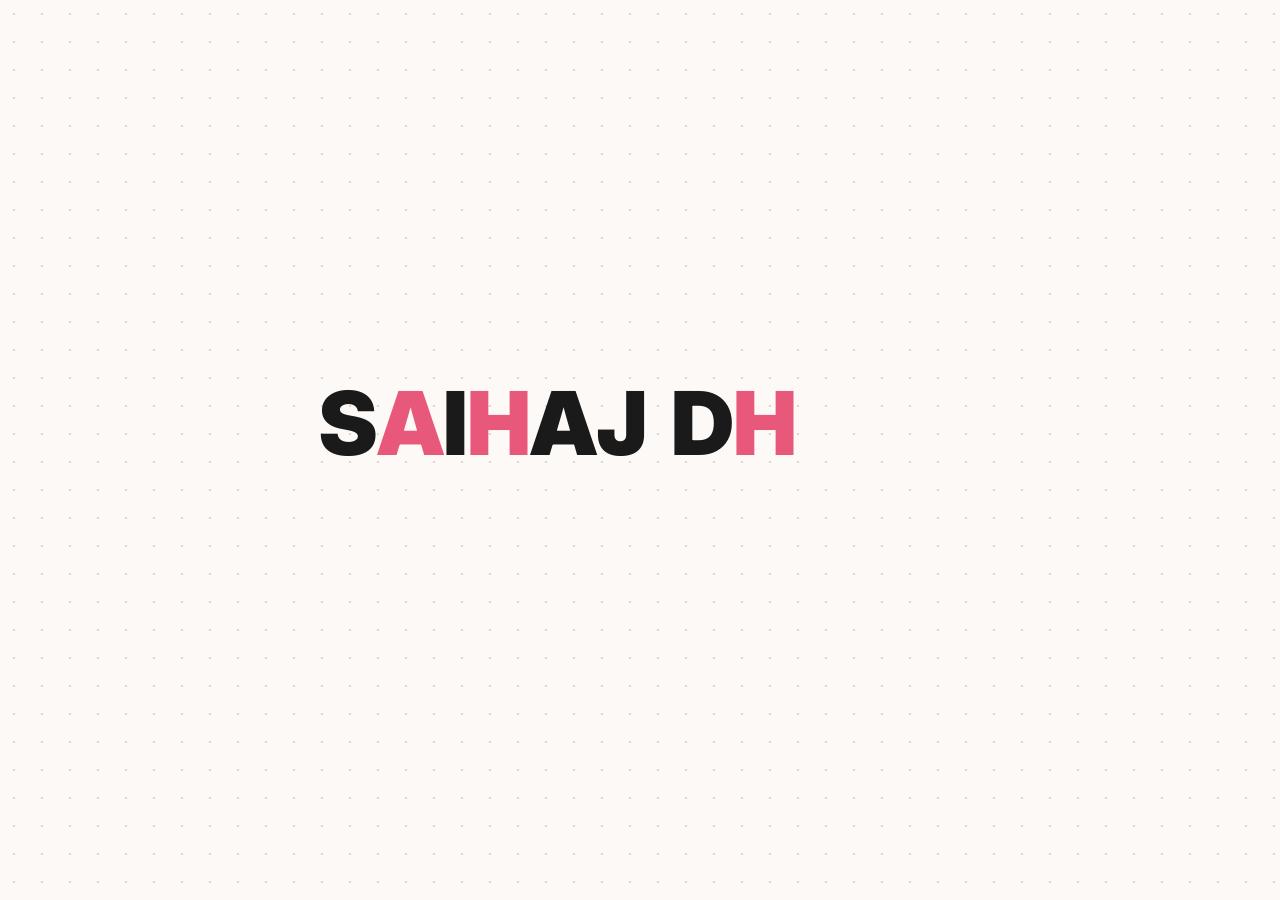
==== index.html @ b90e631b "Add spacing between UI/UX and laptop sticker" ====
<!DOCTYPE html>
<html lang="en">

<head>
  <meta charset="UTF-8">
  <meta name="viewport" content="width=device-width,initial-scale=1">
  <link
    href="https://fonts.googleapis.com/css2?family=Inter+Tight:ital,wght@0,400;0,500;0,600;0,700;0,800;0,900;1,400&family=Inter:wght@300;400;500;700;900&family=Caveat:wght@400;700&display=swap"
    rel="stylesheet">
  <title>Saihaj Dheer â€” UI/UX Designer</title>

  <link rel="stylesheet" href="style.css">
</head>

<body>

  <!-- SPLASH -->
  <div id="splash">
    <div class="name-row">
      <span class="letter" data-i="0">S</span><span class="letter pk" data-i="1">A</span>
      <span class="letter" data-i="2">I</span><span class="letter pk" data-i="3">H</span>
      <span class="letter" data-i="4">A</span><span class="letter" data-i="5">J</span>
      <span class="sp-gap"></span>
      <span class="letter" data-i="6">D</span><span class="letter pk" data-i="7">H</span>
      <span class="letter" data-i="8">E</span><span class="letter" data-i="9">E</span>
      <span class="letter pk" data-i="10">R</span>
    </div>
    <svg id="usvg" width="560" height="22" viewBox="0 0 560 22">
      <path id="upath" d="M20 14 Q280 4 540 14" stroke="#e8587a" stroke-width="3.5" stroke-linecap="round"
        fill="none" />
    </svg>
    <p class="splash-sub" id="splashSub">ui/ux designer &nbsp;Â·&nbsp; crafting purposeful experiences</p>
  </div>

  <div id="main">

    <nav>
      <!-- Logo â†’ scroll to top -->
      <a class="logo-wrap" href="#home" style="text-decoration:none; color:inherit;">
        <img src="assets/Saihaj%20logo.png" alt="Saihaj Dheer">
        <span class="logo-name">Saihaj Dheer</span></a>
      <ul class="navlinks">
        <!-- Home â†’ scroll to top -->
        <li><a href="#home">Home</a></li>
        <!-- Projects â†’ scroll to projects section -->
        <li><a href="#projects">Projects</a></li>
        <!-- Resume â†’ opens PDF download -->
        <li><a id="resumeNavLink" onclick="openResume()" style="cursor: pointer;">Resume</a></li>
        <!-- About â†’ scroll to about section -->
        <li><a href="#about">About</a></li>
      </ul>
      <!-- Say hello popup -->
      <div class="hello-wrap" style="position: relative;">
        <button class="navbtn" id="helloBtn" onclick="toggleHelloPopup(event)">Say hello</button>
        <div class="hello-popup" id="helloPopup">
          <div class="hp-email">saihajdheer@gmail.com</div>
          <div class="hp-actions">
            <button class="hp-action" id="hpCopyBtn" onclick="copyHelloEmail()">Copy</button>
            <a href="https://mail.google.com/mail/?view=cm&fs=1&to=saihajdheer@gmail.com" target="_blank" class="hp-action hp-primary">Open in email</a>
          </div>
        </div>
      </div>
    </nav>

    <!-- HERO â€” id="home" so nav scrolls here -->
    <div id="home">
      <div class="hero-title">
        <span class="sub">hello world, i'm saihaj dheer</span>
        <h1>A little <span class="pk">playful</span>. A lot <span class="pk">intentional</span>.</h1>
        <p style="font-size: 16px; color: #555; margin-top: 12px; font-weight: 500;">Designing human-first &amp; delightful digital experiences</p>
      </div>
      <div class="scene" id="scene">
        <div class="center-photo" id="centerCard">
          <img src="assets/image 47.png" alt="Saihaj Dheer" style="width:100%;height:auto;display:block;" />
          <div class="photo-hint">tap to know me âœ¦</div>
        </div>
        <div class="pol sa" id="p1" style="top:20px;left:200px;--r:6deg;transform:rotate(6deg)" data-b="6">
          <div class="pol-img bg-uxd"><img src="assets/ui%20ux%20design.jpg" alt="UI/UX Design" style="width:100%;height:100%;object-fit:cover;display:block;"></div><span class="pol-lbl">design in progress</span>
        </div>
        <div class="pol sb" id="p8" style="top:190px;left:160px;--r:4deg;transform:rotate(4deg)" data-b="4">
          <div class="pol-img bg-food"><img src="assets/bake.jpg" alt="Baking"></div><span class="pol-lbl">sugar therapy</span>
        </div>
        <div class="pol sc" id="p2" style="bottom:80px;left:20px;--r:-5deg;transform:rotate(-5deg)" data-b="-5">
          <div class="pol-img bg-coffee"><img src="assets/ICE%20CREAM%20LOVER.jpeg" alt="Ice Cream" style="width:100%;height:100%;object-fit:cover;display:block;"></div><span class="pol-lbl">certified ice cream lover</span>
        </div>
        <div class="pol sa" id="p6" style="bottom:0px;left:170px;--r:4deg;transform:rotate(4deg)" data-b="4">
          <div class="pol-img bg-sky"><img src="assets/sky%20lover.jpeg" alt="Sky Lover"></div><span class="pol-lbl">chasing skies</span>
        </div>
        <div class="pol sb" id="p5" style="top:30px;right:190px;--r:7deg;transform:rotate(7deg)" data-b="7">
          <div class="pol-img bg-doodle"><img src="assets/Doodle.jpeg" alt="Doodling"></div><span class="pol-lbl">i doodle sometimes</span>
        </div>
        <div class="pol sc" id="p7" style="top:200px;right:50px;--r:-5deg;transform:rotate(-5deg)" data-b="-5">
          <div class="pol-img bg-uxd"><video src="assets/study%20table.mp4" autoplay loop muted playsinline style="width:100%;height:100%;object-fit:cover;display:block;"></video></div><span class="pol-lbl">where i cook design</span>
        </div>
        <div class="pol sa" id="p4" style="bottom:150px;right:230px;--r:-6deg;transform:rotate(-6deg)" data-b="-6">
          <div class="pol-img bg-food"><img src="assets/FOODIE.jpeg" alt="Foodie"></div><span class="pol-lbl">plates over deadlines</span>
        </div>
        <div class="pol sb" id="p3" style="bottom:30px;right:60px;--r:-4deg;transform:rotate(-4deg)" data-b="-4">
          <div class="pol-img bg-travel"><video src="assets/NATURE.mp4" autoplay loop muted playsinline style="width:100%;height:100%;object-fit:cover;display:block;"></video></div><span class="pol-lbl">nature lover</span>
        </div>
      </div>

      <!-- SKILLS MARQUEE -->

      <div class="skills-marquee-wrap">
        <div class="skills-marquee">
          <div class="skills-marquee-content">
            <span>Figma</span><span class="star">✦</span>
            <span>Adobe Photoshop</span><span class="star">✦</span>
            <span>Adobe Illustrator</span><span class="star">✦</span>
            <span>Wireframing</span><span class="star">✦</span>
            <span>User Research</span><span class="star">✦</span>
            <span>Prototyping</span><span class="star">✦</span>
            <span>UI/UX Design</span><span class="star">✦</span>
            <span>Figma</span><span class="star">✦</span>
            <span>Adobe Photoshop</span><span class="star">✦</span>
            <span>Adobe Illustrator</span><span class="star">✦</span>
            <span>Wireframing</span><span class="star">✦</span>
            <span>User Research</span><span class="star">✦</span>
            <span>Prototyping</span><span class="star">✦</span>
            <span>UI/UX Design</span><span class="star">✦</span>
          </div>
          <div class="skills-marquee-content" aria-hidden="true">
            <span>Figma</span><span class="star">✦</span>
            <span>Adobe Photoshop</span><span class="star">✦</span>
            <span>Adobe Illustrator</span><span class="star">✦</span>
            <span>Wireframing</span><span class="star">✦</span>
            <span>User Research</span><span class="star">✦</span>
            <span>Prototyping</span><span class="star">✦</span>
            <span>UI/UX Design</span><span class="star">✦</span>
            <span>Figma</span><span class="star">✦</span>
            <span>Adobe Photoshop</span><span class="star">✦</span>
            <span>Adobe Illustrator</span><span class="star">✦</span>
            <span>Wireframing</span><span class="star">✦</span>
            <span>User Research</span><span class="star">✦</span>
            <span>Prototyping</span><span class="star">✦</span>
            <span>UI/UX Design</span><span class="star">✦</span>
          </div>
        </div>
      </div>
    </div>

    <!-- PROJECTS â€” id="projects" -->
    <div id="projects">
      <div class="projects-header">
        <div class="pb-title" style="margin-bottom: 0;">
          <h2>Selected Work</h2>
          <p>late nights, good outcomes</p>
        </div>
      </div>
            <div class="projects-grid">

        <!-- DyslexAI Project Banner -->
        <a href="https://www.behance.net/gallery/227347757/Homework-helping-app-for-Kids" target="_blank" rel="noopener noreferrer" class="project-banner">
          <div class="pb-cover-wrap">
            <img src="assets/helpsters hover.png" class="pb-hover" alt="DyslexAI Hover Elements">
            <img src="assets/helpsters cover.png" class="pb-base" alt="DyslexAI App">
          </div>
        </a>

        <!-- Eventastic Project Banner -->
        <a href="#" class="project-banner">
          <div class="pb-cover-wrap">
            <img src="assets/evenattsic hover.png" class="pb-hover" alt="Eventastic Hover">
            <img src="assets/evenatstic cover.png" class="pb-base" alt="Eventastic Cover">
          </div>
        </a>

        <!-- ASMUN Project Banner -->
        <a href="https://www.behance.net/gallery/239169601/ASMUN-Visual-Identity-Social-Media-Creatives" target="_blank" rel="noopener noreferrer" class="project-banner">
          <div class="pb-cover-wrap">
            <img src="assets/asmun hover.png" class="pb-hover" alt="ASMUN Hover Elements">
            <img src="assets/asmun cover.png" class="pb-base" alt="ASMUN Branding">
          </div>
        </a>

      </div>
    </div>
<!-- ABOUT â€” id="about" -->

<div id="about">
  <div class="about-inner">
    <div class="photo-card">
      <img class="pc-img" src="assets/saihaj about me image.jpeg" alt="Saihaj Dheer">
      <div class="photo-card-text" style="display:none;"></div>
      <div class="photo-card-footer">
        <div class="pc-handle">
          <img class="pc-avatar" src="assets/saihaj about me image.jpeg" alt="Avatar">
          <div class="pc-handle-txt">
            <h4>@saihaj-dheer</h4>
            <p>Linkedin</p>
          </div>
        </div>
        <a href="https://www.linkedin.com/in/saihaj-dheer-192338297/" target="_blank" class="pc-connect">+ Connect</a>
      </div>
    </div>

    <div class="about-text">
      <p class="about-me-headline">
        I am Saihaj, a <span style="white-space: nowrap;">UI/U<span style="position: relative; z-index: 2;">X</span><img src="assets/laptop sticker 1.png" class="animated-sticker sticker-1" style="height: 90px; padding: 0; background: transparent; border: none; box-shadow: none; margin: -30px -10px -30px -20px; position: relative; z-index: 1; vertical-align: middle;"> Design</span> student passionate about creating visual identities <span class="animated-sticker sticker-2">&#x1F3A8;</span> and digital experiences <span class="animated-sticker sticker-3">&#x2728;</span>
      </p>

      <div style="margin-top: 30px; display: flex; gap: 15px; flex-wrap: wrap;">
        <a href="assets/CV_202604040911586316_12301117.pdf" target="_blank" class="resume-btn" style="text-decoration:none;">Resume</a>
        <a href="#projects" class="about-btn" style="text-decoration:none;">About Me</a>
      </div>
    </div>
  </div>
</div>
<!-- PHOTO BOOTH -->

<div id="photobooth">
  <div class="pb-title">
    <h2>Take a Memory ✦</h2>
    <p>tap the lens · shoot · drag stickers on your photo · save!</p>
  </div>

  <div class="pb-main-row">

    <!-- LEFT sticker strip -->
    <div class="pb-strip left" id="pbStripLeft">
      <div class="pb-strip-label">drag onto<br>your photo!</div>
      <div class="pb-sticker-chip" draggable="true" data-src="assets/doodle heart.png"><img src="assets/doodle heart.png" alt="heart" draggable="false"></div>
      <div class="pb-sticker-chip" draggable="true" data-src="assets/doodle star.png"><img src="assets/doodle star.png" alt="star" draggable="false"></div>
      <div class="pb-sticker-chip" draggable="true" data-src="assets/doodle flower.png"><img src="assets/doodle flower.png" alt="flower" draggable="false"></div>
      <div class="pb-sticker-chip" draggable="true" data-src="assets/doodle crown 1.png"><img src="assets/doodle crown 1.png" alt="crown" draggable="false"></div>
      <div class="pb-sticker-chip" draggable="true" data-src="assets/doodle butterfly.png"><img src="assets/doodle butterfly.png" alt="butterfly" draggable="false"></div>
      <div class="pb-sticker-chip" draggable="true" data-src="assets/doodle xoxo.png"><img src="assets/doodle xoxo.png" alt="xoxo" draggable="false"></div>
    </div>

    <!-- CENTER: camera + ejecting polaroid -->
    <div class="pb-cam-wrap" id="pbCamWrap">

      <!-- Polaroid (starts above, slides down to cover camera) -->
      <div class="pb-polaroid" id="pbPolaroid">
        <div class="pb-pol-img-wrap" id="pbPolImgWrap">
          <img class="pb-pol-photo" id="pbPolPhoto" src="" alt="Your photo">
        </div>
        <span class="pb-pol-label">✦ memory</span>
        <span class="pb-pol-date" id="pbPolDate"></span>
      </div>

      <!-- Camera body -->
      <div class="pb-cam-body"></div>
      <div class="pb-slot"></div>
      <div class="pb-flash-part"></div>
      <div class="pb-viewfinder"><div class="pb-vf-dot"></div></div>
      <div class="pb-sensor-1"></div>
      <div class="pb-sensor-2"></div>
      <div class="pb-brand"><span>instax</span>12</div>
      <div class="pb-shutter" onclick="pbTakePhoto()" title="Shutter"></div>
      <!-- Doodle shoot hint: points to shutter when camera is live -->
      <div class="pb-shoot-hint" id="pbShootHint">
        <svg class="pb-hint-arrow-svg" viewBox="0 0 52 36" fill="none" xmlns="http://www.w3.org/2000/svg">
          <path d="M50 18 C38 3, 18 5, 7 18" stroke="#e8587a" stroke-width="2.8" stroke-linecap="round"/>
          <path d="M7 18 L16 10" stroke="#e8587a" stroke-width="2.8" stroke-linecap="round"/>
          <path d="M7 18 L16 26" stroke="#e8587a" stroke-width="2.8" stroke-linecap="round"/>
        </svg>
        <span class="pb-hint-txt">tap to shoot!</span>
      </div>
      <div class="pb-lens-outer" onclick="pbStartCamera()">
        <div class="pb-lens-mid">
          <div class="pb-selfie"></div>
          <div class="pb-lens-inner" id="pbLensInner">
            <div class="pb-lens-txt">
              <svg viewBox="0 0 24 24"><path d="M23 19a2 2 0 0 1-2 2H3a2 2 0 0 1-2-2V8a2 2 0 0 1 2-2h4l2-3h6l2 3h4a2 2 0 0 1 2 2z"/><circle cx="12" cy="13" r="4"/></svg>
              <span>TAP LENS</span>
            </div>
            <video id="pbVideo" autoplay playsinline></video>
          </div>
        </div>
      </div>
    </div>

    <!-- RIGHT sticker strip -->
    <div class="pb-strip right" id="pbStripRight">
      <div class="pb-strip-label">drag onto<br>your photo!</div>
      <div class="pb-sticker-chip" draggable="true" data-src="assets/doodle bow.png"><img src="assets/doodle bow.png" alt="bow" draggable="false"></div>
      <div class="pb-sticker-chip" draggable="true" data-src="assets/doodle red flower.png"><img src="assets/doodle red flower.png" alt="red flower" draggable="false"></div>
      <div class="pb-sticker-chip" draggable="true" data-src="assets/hearts doodle 1.png"><img src="assets/hearts doodle 1.png" alt="hearts" draggable="false"></div>
      <div class="pb-sticker-chip" draggable="true" data-src="assets/have a nice day doodle 1.png"><img src="assets/have a nice day doodle 1.png" alt="nice day" draggable="false"></div>
      <div class="pb-sticker-chip" draggable="true" data-src="assets/doodle heart.png"><img src="assets/doodle heart.png" alt="heart 2" draggable="false"></div>
      <div class="pb-sticker-chip" draggable="true" data-src="assets/doodle star.png"><img src="assets/doodle star.png" alt="star 2" draggable="false"></div>
    </div>

  </div><!-- /pb-main-row -->

  <p class="pb-drag-tip" id="pbDragTip">← drag any sticker from the sides onto your photo! →</p>

  <!-- Save / Retake (hidden until photo lands) -->
  <div class="pb-actions" id="pbActions">
    <button class="pb-btn-save" onclick="pbSavePhoto()">⬇ Save Photo</button>
    <button class="pb-btn-retake" onclick="pbRetake()">↺ Retake</button>
  </div>
</div>

<canvas id="pbCanvas" width="600" height="600" style="display:none"></canvas>
<div class="pb-flash" id="pbFlash"></div>

<!-- PHOTO BOOTH END -->

<footer class="site-footer">
  <div class="footer-quirk">Still here? Let's connect and work together</div>
  <div class="social-links">
    <a href="https://www.instagram.com/saihajdesigns/?hl=en" target="_blank" class="social-link ig" title="Instagram">
      <svg viewBox="0 0 24 24" fill="currentColor"><path d="M12 2.163c3.204 0 3.584.012 4.85.07 3.252.148 4.771 1.691 4.919 4.919.058 1.265.069 1.645.069 4.849 0 3.205-.012 3.584-.069 4.849-.149 3.225-1.664 4.771-4.919 4.919-1.266.058-1.644.07-4.85.07-3.204 0-3.584-.012-4.849-.07-3.26-.149-4.771-1.699-4.919-4.92-.058-1.265-.07-1.644-.07-4.849 0-3.204.013-3.583.07-4.849.149-3.227 1.664-4.771 4.919-4.919 1.266-.057 1.645-.069 4.849-.069zM12 0C8.741 0 8.333.014 7.053.072 2.695.272.273 2.69.073 7.052.014 8.333 0 8.741 0 12c0 3.259.014 3.668.072 4.948.2 4.358 2.618 6.78 6.98 6.98C8.333 23.986 8.741 24 12 24c3.259 0 3.668-.014 4.948-.072 4.354-.2 6.782-2.618 6.979-6.98.059-1.28.073-1.689.073-4.948 0-3.259-.014-3.667-.072-4.947-.196-4.354-2.617-6.78-6.979-6.98C15.668.014 15.259 0 12 0zm0 5.838a6.162 6.162 0 100 12.324 6.162 6.162 0 000-12.324zM12 16a4 4 0 110-8 4 4 0 010 8zm3.98-10.181a1.44 1.44 0 11-2.88 0 1.44 1.44 0 012.88 0z"/></svg>
    </a>
    <a href="https://www.linkedin.com/in/saihaj-dheer-192338297/" target="_blank" class="social-link li" title="LinkedIn">
      <svg viewBox="0 0 24 24" fill="currentColor"><path d="M20.447 20.452h-3.554v-5.569c0-1.328-.027-3.037-1.852-3.037-1.853 0-2.136 1.445-2.136 2.939v5.667H9.351V9h3.414v1.561h.046c.477-.9 1.637-1.85 3.37-1.85 3.601 0 4.267 2.37 4.267 5.455v6.286zM5.337 7.433c-1.144 0-2.063-.926-2.063-2.065 0-1.138.92-2.063 2.063-2.063 1.14 0 2.064.925 2.064 2.063 0 1.139-.925 2.065-2.064 2.065zm1.782 13.019H3.555V9h3.564v11.452zM22.225 0H1.771C.792 0 0 .774 0 1.729v20.542C0 23.227.792 24 1.771 24h20.451C23.2 24 24 23.227 24 22.271V1.729C24 .774 23.2 0 22.222 0h.003z"/></svg>
    </a>
    <a href="https://x.com/saihajdheer" target="_blank" class="social-link tw" title="Twitter / X">
      <svg viewBox="0 0 24 24" fill="currentColor"><path d="M18.244 2.25h3.308l-7.227 8.26 8.502 11.24H16.17l-5.214-6.817L4.99 21.75H1.68l7.73-8.835L1.254 2.25H8.08l4.713 6.231zm-1.161 17.52h1.833L7.084 4.126H5.117z"/></svg>
    </a>
    <a href="https://www.behance.net/saihajdheer" target="_blank" class="social-link be" title="Behance">
      <svg viewBox="0 0 24 24" fill="currentColor"><path d="M22 7h-7v-2h7v2zm1.726 10c-.442 1.297-2.029 3-5.101 3-3.074 0-5.564-1.729-5.564-5.675 0-3.918 2.338-5.697 5.32-5.697 3.157 0 5.393 2.01 5.393 5.361 0 .913-.112 1.55-.268 2.011h-7.133c.187 1.468 1.181 2.226 2.654 2.226 1.473 0 2.259-.728 2.608-1.344h2.091zm-7.242-2.923h4.946c-.141-1.313-1.096-2.144-2.583-2.144-1.47 0-2.229.831-2.363 2.144zm-10.466 5.923h-6.018v-15.022h5.32c2.058 0 4.197.931 4.197 3.714 0 1.942-1.127 3.149-2.731 3.518 1.905.342 3.179 1.625 3.179 3.826 0 3.018-2.219 3.964-3.947 3.964zm-3.69-2.332h2.366c1.144 0 2.046-.516 2.046-1.892 0-1.464-1.05-1.921-2.029-1.921h-2.383v3.813zm0-5.912h2.155c1.071 0 1.838-.497 1.838-1.677 0-1.171-.747-1.611-1.782-1.611h-2.211v3.288z"/></svg>
    </a>
    <a href="https://mail.google.com/mail/?view=cm&fs=1&to=saihajdheer@gmail.com" target="_blank" class="social-link em" title="Email">
      <svg viewBox="0 0 24 24" fill="currentColor"><path d="M20 4H4c-1.1 0-1.99.9-1.99 2L2 18c0 1.1.9 2 2 2h16c1.1 0 2-.9 2-2V6c0-1.1-.9-2-2-2zm0 4l-8 5-8-5V6l8 5 8-5v2z"/></svg>
    </a>
  </div>
  <div class="footer-copy">© 2026 Saihaj Dheer. All rights reserved.</div>
</footer>

      <!-- MODAL -->
      <div class="mbg" id="modal">
        <div class="mcard">
          <button class="mclose" onclick="document.getElementById('modal').classList.remove('open')">âœ•</button>
          <p class="mname">Saihaj Dheer</p>
          <p class="mrole">UI/UX Designer &nbsp;âœ¦&nbsp; B.Design @ LPU</p>
          <div>
            <a class="mlink" href="https://www.linkedin.com/in/saihaj-dheer-192338297/" target="_blank">ðŸ”—
              LinkedIn</a>
            <a class="mlink" href="https://mail.google.com/mail/?view=cm&fs=1&to=saihajdheer@gmail.com" target="_blank">âœ‰ Email</a>
            <a class="mlink" id="modalResumeBtn" onclick="openResume()" href="#">ðŸ“„ Resume</a>

            <p class="msec">Internships</p>
            <div class="mexp">
              <div class="mexp-title">Intern Designer â€” AYMUN</div>
              <div class="mexp-org">Apeejay Youth Model United Nations</div>
              <div class="mexp-date">Sep 2025 â€“ Nov 2025 Â· Punjab</div>
              <div class="mexp-desc">Designed visually impactful creatives and promotional content to strengthen event
                branding. Contributed to planning, organization, and execution of the AYMUN Conference.</div>
            </div>
            <div class="mexp">
              <div class="mexp-title">Social Media Designer â€” ASMUN</div>
              <div class="mexp-org">Apeejay Stya Model United Nations</div>
              <div class="mexp-date">Jun 2025 â€“ Aug 2025 Â· Punjab</div>
              <div class="mexp-desc">Created visually engaging design assets and promotional materials to build a
                cohesive visual identity across all communications.</div>
            </div>
            <p class="msec">Projects</p>
            <div class="mexp">
              <div class="mexp-title">Helpsters</div>
              <div class="mexp-org">UI/UX Designer</div>
              <div class="mexp-date">Jan 2025 â€“ May 2025</div>
              <div class="mexp-desc">A dyslexia-friendly digital application focused on accessible, clear, and inclusive
                visual communication.</div>
            </div>
            <div class="mexp">
              <div class="mexp-title">tiint Smartwatch</div>
              <div class="mexp-org">UI/UX Designer</div>
              <div class="mexp-date">Aug 2025 â€“ Nov 2025</div>
              <div class="mexp-desc">Hybrid modular smartwatch concept blending analog emotion with digital utility.
                Developed product concept, watch UI, mobile app, and design system through user research.</div>
            </div>
            <p class="msec">Education</p>
            <div class="mexp">
              <div class="mexp-title">B.Design (UI/UX) â€” 9.1 CGPA</div>
              <div class="mexp-org">Lovely Professional University</div>
              <div class="mexp-date">2023 â€“ Present Â· Phagwara, Punjab</div>
            </div>
            <p class="msec">Skills</p>
            <div class="mtags">
              <span class="mtag">Figma</span><span class="mtag">Adobe Photoshop</span>
              <span class="mtag">Adobe Illustrator</span><span class="mtag">User Research</span>
              <span class="mtag">Wireframing</span><span class="mtag">Usability Testing</span>
              <span class="mtag">Branding</span><span class="mtag">Social Media Design</span>
              <span class="mtag-blue mtag">Google UX Design (Coursera)</span>
            </div>
          </div>
        </div>

  <script src="script.js"></script>
</body>

</html>
---- style.css ----
* {
      margin: 0;
      padding: 0;
      box-sizing: border-box;
    }

    html {
      scroll-behavior: smooth;
    }

    body {
      font-family: 'Inter', sans-serif;
      background: #fdf9f6;
      overflow-x: hidden;
    }

    body::before {
      content: '';
      position: fixed;
      inset: 0;
      background-image: radial-gradient(circle, rgba(160, 145, 130, 0.32) 1.2px, transparent 1.2px);
      background-size: 28px 28px;
      pointer-events: none;
      z-index: 0;
    }

    /* SPLASH */
    #splash {
      position: relative;
      z-index: 1;
      width: 100%;
      height: 100vh;
      display: flex;
      flex-direction: column;
      align-items: center;
      justify-content: center;
      transition: opacity .7s;
    }

    #splash.out {
      opacity: 0;
      pointer-events: none;
    }

    .name-row {
      display: flex;
      align-items: baseline;
      flex-wrap: wrap;
      justify-content: center;
      gap: 2px;
      position: relative;
      z-index: 1;
    }

    .letter {
      font-size: clamp(44px, 8vw, 88px);
      font-weight: 900;
      color: #1a1a1a;
      opacity: 0;
      transform: translateY(18px);
      transition: opacity .45s ease, transform .45s ease;
      letter-spacing: -3px;
      line-height: 1;
    }

    .letter.show {
      opacity: 1;
      transform: translateY(0);
    }

    .letter.pk {
      color: #e8587a;
    }

    .sp-gap {
      width: clamp(10px, 2vw, 22px);
    }

    #usvg {
      display: block;
      margin-top: -4px;
      opacity: 0;
      transition: opacity .3s;
      position: relative;
      z-index: 1;
      max-width: 90vw;
    }

    #usvg.vis {
      opacity: 1;
    }

    #upath {
      stroke-dasharray: 560;
      stroke-dashoffset: 560;
    }

    .splash-sub {
      font-family: 'Caveat', cursive;
      font-size: 18px;
      color: #aaa;
      margin-top: 14px;
      letter-spacing: 2px;
      opacity: 0;
      transform: translateY(6px);
      transition: opacity .5s, transform .5s;
      position: relative;
      z-index: 1;
    }

    .splash-sub.show {
      opacity: 1;
      transform: translateY(0);
    }

    #main {
      display: none;
      position: relative;
      z-index: 1;
    }

    /* NAV */
    nav {
      display: flex;
      align-items: center;
      justify-content: space-between;
      padding: 10px 52px;
      border-bottom: none;
      position: sticky;
      top: 0;
      z-index: 50;
      background: rgba(253, 249, 246, 0.93);
      backdrop-filter: blur(10px);
    }

    .logo-wrap {
      display: flex;
      align-items: center;
      gap: 8px;
      text-decoration: none;
      cursor: pointer;
    }

    .logo-wrap img {
      height: 48px;
      width: auto;
      object-fit: contain;
      transform: scale(1.8);
      transform-origin: left center;
      margin-right: 30px;
    }

    .logo-name {
      font-family: 'Caveat', cursive;
      font-size: 17px;
      color: #555;
      letter-spacing: 1px;
      font-weight: 700;
    }

    .navlinks {
      display: flex;
      gap: 32px;
      list-style: none;
    }

    .navlinks a {
      text-decoration: none;
      font-size: 13px;
      color: #888;
      transition: color .2s;
      cursor: pointer;
      background: none;
      border: none;
      font-family: 'Inter', sans-serif;
    }

    .navlinks a:hover {
      color: #1a1a1a;
    }

    .navbtn {
      background: #e8587a;
      color: #fff;
      border: none;
      padding: 10px 22px;
      border-radius: 50px;
      font-size: 13px;
      font-weight: 600;
      cursor: pointer;
      font-family: 'Inter', sans-serif;
      transition: background .2s;
      text-decoration: none;
      display: inline-flex;
      align-items: center;
      gap: 6px;
    }

    .navbtn:hover {
      background: #c9385e;
    }

    /* HELLO POPUP */
    .hello-popup {
      position: absolute;
      top: calc(100% + 12px);
      right: 0;
      background: #fff;
      border-radius: 12px;
      padding: 18px;
      box-shadow: 0 10px 30px rgba(0, 0, 0, 0.1);
      border: 1px solid rgba(180, 165, 150, 0.2);
      display: flex;
      flex-direction: column;
      gap: 14px;
      min-width: 260px;
      opacity: 0;
      visibility: hidden;
      transform: translateY(-8px);
      transition: opacity 0.2s, transform 0.2s, visibility 0.2s;
      z-index: 100;
      cursor: auto;
    }

    .hello-popup.show {
      opacity: 1;
      visibility: visible;
      transform: translateY(0);
    }
    
    .hp-email {
      font-size: 15px;
      font-weight: 600;
      color: #1a1a1a;
      text-align: center;
      padding-bottom: 14px;
      border-bottom: 1px solid rgba(180, 165, 150, 0.12);
    }

    .hp-actions {
      display: flex;
      gap: 10px;
    }

    .hp-action {
      flex: 1;
      padding: 10px 12px;
      border-radius: 8px;
      font-family: 'Inter', sans-serif;
      font-size: 13px;
      font-weight: 600;
      cursor: pointer;
      text-align: center;
      text-decoration: none;
      transition: background 0.2s;
      border: none;
      background: #f5f0ea;
      color: #555;
    }

    .hp-action:hover {
      background: #e8e2db;
    }

    .hp-action.hp-primary {
      background: #1a1a1a;
      color: #fff;
    }

    .hp-action.hp-primary:hover {
      background: #333;
    }

    /* HERO */
    #home {
      position: relative;
      display: flex;
      flex-direction: column;
      align-items: center;
      padding: 40px 24px 30px;
      min-height: 680px;
    }

    .hero-title {
      text-align: center;
      position: relative;
      z-index: 2;
      margin-bottom: 10px;
    }

    .hero-title .sub {
      font-family: 'Caveat', cursive;
      font-size: 17px;
      color: #bbb;
      display: block;
      margin-bottom: 6px;
    }

    .hero-title h1 {
      font-size: clamp(20px, 3vw, 38px);
      font-weight: 900;
      color: #1a1a1a;
      letter-spacing: -1.5px;
      line-height: 1.15;
    }

    .hero-title h1 .pk {
      color: #e8587a;
    }

    .scene {
      position: relative;
      width: 100%;
      max-width: 1080px;
      height: 540px;
      z-index: 2;
      margin: 0 auto;
    }

    .center-photo {
      position: absolute;
      left: 50%;
      bottom: 0;
      transform: translateX(-50%);
      width: 260px;
      height: auto;
      z-index: 10;
    }

    .center-photo img {
      width: 100%;
      height: auto;
      display: block;
    }

    .photo-hint {
      display: none;
    }

    .pol {
      position: absolute;
      background: #fff;
      padding: 8px 8px 2px;
      border-radius: 3px;
      box-shadow: 0 3px 16px rgba(0, 0, 0, .09);
      cursor: grab;
      user-select: none;
      z-index: 5;
      width: 122px;
      transition: box-shadow .2s;
    }

    .pol:hover {
      box-shadow: 0 10px 30px rgba(0, 0, 0, .15);
      z-index: 15;
    }

    .pol:active {
      cursor: grabbing;
    }

    .pol-img {
      width: 100%;
      height: 110px;
      border-radius: 2px;
      display: flex;
      align-items: center;
      justify-content: center;
      font-size: 30px;
      overflow: hidden;
    }

    .pol-img img {
      width: 100%;
      height: 100%;
      object-fit: cover;
      display: block;
    }

    .pol-lbl {
      font-family: 'Caveat', cursive;
      font-size: 15px;
      font-weight: 700;
      color: #333;
      text-align: center;
      display: block;
      margin-top: 4px;
    }

    .pol-sub {
      font-family: 'Caveat', cursive;
      font-size: 10px;
      color: #bbb;
      text-align: center;
      display: block;
    }

    @keyframes sw {

      0%,
      100% {
        transform: rotate(var(--r));
      }

      50% {
        transform: rotate(calc(var(--r)+2deg)) translateY(-4px);
      }
    }

    .sa {
      animation: sw 3.2s ease-in-out infinite;
    }

    .sb {
      animation: sw 3.8s ease-in-out infinite reverse;
    }

    .sc {
      animation: sw 2.9s ease-in-out infinite .4s;
    }

    .bg-swim {
      background: #dbeafe;
    }

    .bg-coffee {
      background: #fef9c3;
    }

    .bg-travel {
      background: #d1fae5;
    }

    .bg-food {
      background: #fce7f3;
    }

    .bg-doodle {
      background: #ede9fe;
    }

    .bg-sky {
      background: #e0f2fe;
    }

    .bg-shop {
      background: #fce7f3;
    }

    .bg-uxd {
      background: #d1fae5;
    }

    /* PROJECTS */
    #projects {
      padding: 100px 52px;
    }

    .projects-header {
      display: flex;
      flex-direction: column;
      align-items: center;
      text-align: center;
      max-width: 1080px;
      margin: 0 auto 52px;
      gap: 20px;
    }

    .projects-header-left {
      display: flex;
      flex-direction: column;
      align-items: center;
    }

    .proj-icon {
      width: 52px;
      height: 52px;
      border-radius: 14px;
      background: #f5f0ea;
      display: flex;
      align-items: center;
      justify-content: center;
      font-size: 24px;
      border: 1px solid rgba(180, 165, 150, 0.2);
    }

    .proj-title {
      font-family: 'Inter', sans-serif;
      font-size: clamp(28px, 4vw, 42px);
      font-weight: 900;
      color: #1a1a1a;
      letter-spacing: -1px;
    }

    .proj-sub {
      font-family: 'Caveat', cursive;
      font-size: 20px;
      color: #888;
      margin-top: 8px;
    }

    .see-all-btn {
      background: #1a1a1a;
      color: #fff;
      border: none;
      padding: 12px 26px;
      border-radius: 50px;
      font-size: 13px;
      font-weight: 600;
      cursor: pointer;
      font-family: 'Inter', sans-serif;
      transition: background .2s;
      text-decoration: none;
      display: inline-flex;
      align-items: center;
      justify-content: center;
    }

    .see-all-btn:hover {
      background: #333;
    }

    .projects-grid {
      display: flex;
      flex-direction: column;
      gap: 52px;
      max-width: 1080px;
      margin: 0 auto;
      padding-bottom: 40px;
    }

    .project-banner {
      display: block;
      width: 100%;
      border-radius: 32px;
      overflow: hidden;
      box-shadow: 0 16px 48px rgba(0, 0, 0, 0.08);
      position: relative;
      cursor: pointer;
      transition: transform 0.3s ease, box-shadow 0.3s ease;
      background: #fff;
    }

    .project-banner:hover {
      transform: translateY(-8px);
      box-shadow: 0 24px 60px rgba(0, 0, 0, 0.15);
    }

    .pb-cover-wrap {
      width: 100%;
      aspect-ratio: 2300 / 952;
      position: relative;
      overflow: hidden;
    }

    .pb-cover-wrap > img {
      position: absolute;
      top: 0;
      left: 0;
      width: 100%;
      height: 100%;
      object-fit: cover;
      transition: opacity 0.6s cubic-bezier(0.16, 1, 0.3, 1), transform 0.6s cubic-bezier(0.16, 1, 0.3, 1);
    }

    .pb-cover-wrap .pb-hover {
      opacity: 0;
      transform: scale(1.02);
      z-index: 2;
    }

    .pb-cover-wrap .pb-base {
      z-index: 1;
      transform: scale(1);
    }

    .project-banner:hover .pb-cover-wrap .pb-hover {
      opacity: 1;
      transform: scale(1);
    }

    .project-banner:hover .pb-cover-wrap .pb-base {
      opacity: 0;
      transform: scale(0.98);
    }

    .other-projects-grid {
      display: grid;
      grid-template-columns: 1fr 1fr;
      gap: 40px;
    }

    .pb-portrait-wrap {
      width: 100%;
      aspect-ratio: 1434 / 1571;
      background: #f5f0ea;
      display: flex;
    }

    .pb-portrait-wrap > img {
      width: 100%;
      height: 100%;
      object-fit: cover;
      transition: transform 0.5s ease;
    }

    .project-banner:hover .pb-portrait-wrap > img {
      transform: scale(1.04);
    }

    /* ABOUT */
    #about {
      padding: 100px 52px;
    }

    .about-inner {
      max-width: 980px;
      margin: 0 auto;
      display: grid;
      grid-template-columns: 320px 1fr;
      gap: 70px;
      align-items: center;
    }

    .photo-card {
      background: #1a1a1a;
      border-radius: 24px;
      overflow: hidden;
      position: relative;
      transform: rotate(-3deg);
      box-shadow: 0 24px 64px rgba(0, 0, 0, .2);
      transition: transform .4s ease;
    }

    .photo-card:hover {
      transform: rotate(0deg) scale(1.02);
    }

    .photo-card .pc-img {
      width: 100%;
      aspect-ratio: .78;
      object-fit: cover;
      object-position: center top;
      display: block;
      filter: grayscale(15%);
    }

    .photo-card-footer {
      padding: 14px 18px 6px;
      display: flex;
      align-items: center;
      justify-content: space-between;
    }

    .pc-name {
      font-size: 15px;
      font-weight: 600;
      color: #fff;
    }

    .pc-connect {
      background: #fff;
      color: #1a1a1a;
      border: none;
      border-radius: 50px;
      padding: 8px 16px;
      font-size: 12px;
      font-weight: 600;
      cursor: pointer;
      font-family: 'Inter', sans-serif;
      transition: background .2s;
      text-decoration: none;
      display: inline-flex;
      align-items: center;
      gap: 5px;
    }

    .pc-connect:hover {
      background: #e8f4ff;
    }

    .pc-linkedin {
      display: flex;
      align-items: center;
      gap: 7px;
      padding: 4px 18px 16px;
    }

    .pc-li-link {
      text-decoration: none;
      display: flex;
      align-items: center;
      gap: 7px;
      width: 100%;
    }

    .pc-li-dot {
      width: 22px;
      height: 22px;
      border-radius: 50%;
      background: #e8587a;
      display: flex;
      align-items: center;
      justify-content: center;
      font-size: 10px;
      font-weight: 700;
      color: #fff;
      flex-shrink: 0;
    }

    .pc-li-txt {
      font-size: 11px;
      color: #888;
      transition: color .2s;
    }

    .pc-li-txt span {
      color: #bbb;
      font-weight: 500;
      transition: color .2s;
    }

    .pc-li-link:hover .pc-li-txt {
      color: #aaa;
    }

    .pc-li-link:hover .pc-li-txt span {
      color: #fff;
    }

    .about-big {
      font-size: clamp(26px, 3.2vw, 44px);
      font-weight: 800;
      color: #1a1a1a;
      line-height: 1.22;
      letter-spacing: -1.5px;
      margin-bottom: 32px;
    }

    .about-big .pk {
      color: #e8587a;
    }

    .mini-chip {
      display: inline-flex;
      align-items: center;
      gap: 4px;
      background: #f5f0ea;
      border-radius: 8px;
      padding: 3px 10px;
      font-size: 12px;
      vertical-align: middle;
      margin: 0 3px;
      border: 1px solid rgba(180, 165, 150, 0.28);
      font-family: 'Caveat', cursive;
      font-weight: 700;
      color: #555;
      white-space: nowrap;
    }

    .about-ctas {
      display: flex;
      align-items: center;
      gap: 12px;
      flex-wrap: wrap;
    }

    .cta-res {
      background: transparent;
      color: #1a1a1a;
      border: 1.5px solid #ccc;
      padding: 12px 28px;
      border-radius: 50px;
      font-size: 14px;
      font-weight: 500;
      cursor: pointer;
      font-family: 'Inter', sans-serif;
      transition: border-color .2s;
      text-decoration: none;
      display: inline-flex;
      align-items: center;
      gap: 6px;
    }

    .cta-res:hover {
      border-color: #888;
    }

    .cta-abt {
      background: #1a1a1a;
      color: #fff;
      border: none;
      padding: 12px 28px;
      border-radius: 50px;
      font-size: 14px;
      font-weight: 600;
      cursor: pointer;
      font-family: 'Inter', sans-serif;
      transition: background .2s;
    }

    .cta-abt:hover {
      background: #333;
    }

    /* MODAL */
    .mbg {
      display: none;
      position: fixed;
      inset: 0;
      background: rgba(0, 0, 0, .42);
      z-index: 200;
      align-items: center;
      justify-content: center;
    }

    .mbg.open {
      display: flex;
    }

    .mcard {
      background: #fdf9f6;
      border-radius: 24px;
      padding: 40px;
      max-width: 480px;
      width: 92%;
      position: relative;
      border: 1px solid #f0e8df;
      max-height: 88vh;
      overflow-y: auto;
    }

    .mclose {
      position: absolute;
      top: 16px;
      right: 18px;
      background: none;
      border: none;
      font-size: 20px;
      cursor: pointer;
      color: #bbb;
    }

    .mname {
      font-size: 28px;
      font-weight: 900;
      color: #1a1a1a;
      letter-spacing: -1px;
      margin-bottom: 2px;
    }

    .mrole {
      font-family: 'Caveat', cursive;
      font-size: 17px;
      color: #e8587a;
      margin-bottom: 18px;
    }

    .msec {
      font-size: 10px;
      font-weight: 700;
      letter-spacing: 1.5px;
      text-transform: uppercase;
      color: #bbb;
      margin: 18px 0 10px;
    }

    .mexp {
      margin-bottom: 12px;
      padding-bottom: 12px;
      border-bottom: 1px solid #f5ede8;
    }

    .mexp:last-child {
      border-bottom: none;
    }

    .mexp-title {
      font-size: 13px;
      font-weight: 700;
      color: #1a1a1a;
    }

    .mexp-org {
      font-size: 12px;
      color: #e8587a;
      margin-top: 1px;
    }

    .mexp-date {
      font-size: 11px;
      color: #bbb;
      margin-top: 1px;
    }

    .mexp-desc {
      font-size: 12px;
      color: #666;
      line-height: 1.6;
      margin-top: 5px;
    }

    .mtags {
      display: flex;
      flex-wrap: wrap;
      gap: 6px;
      margin-top: 10px;
    }

    .mtag {
      background: #fce7f3;
      color: #9d174d;
      border-radius: 50px;
      padding: 4px 12px;
      font-size: 11px;
      font-weight: 500;
    }

    .mtag-blue {
      background: #dbeafe;
      color: #1e40af;
    }

    .mlink {
      display: inline-flex;
      align-items: center;
      gap: 6px;
      text-decoration: none;
      background: #f5f0ea;
      border-radius: 50px;
      padding: 8px 16px;
      font-size: 12px;
      font-weight: 600;
      color: #1a1a1a;
      margin-top: 8px;
      margin-right: 8px;
      transition: background .2s;
      border: 1px solid rgba(180, 165, 150, 0.2);
    }

    .mlink:hover {
      background: #ede8e0;
    }

/* ==================== */

.skills-marquee-wrap {
          width: 100vw;
          overflow: hidden;
          background: #1a1a1a;
          padding: 12px 0;
          margin-top: 0px;
          margin-bottom: 20px;
          position: relative;
          align-self: center;
          flex-shrink: 0;
          z-index: 20;
          box-shadow: 0 16px 40px rgba(0,0,0,0.15);
        }

        .skills-marquee {
          display: flex;
          width: max-content;
          animation: scroll-marquee 25s linear infinite;
        }

        .skills-marquee-content {
          display: flex;
          align-items: center;
          gap: 32px;
          padding-right: 32px;
        }

        .skills-marquee-content span {
          display: inline-flex;
          align-items: center;
          font-family: 'Inter', sans-serif;
          font-weight: 700;
          font-size: 13.5px;
          letter-spacing: 1px;
          text-transform: uppercase;
          color: #fff;
        }

        .skills-marquee-content .star {
          color: #e8587a;
          font-size: 12px;
        }

        @keyframes scroll-marquee {
          0% { transform: translateX(0); }
          100% { transform: translateX(-50%); }
        }

/* ==================== */

.animated-sticker {
    display: inline-block;
    background: #f8f8f8;
    padding: 4px 10px;
    border-radius: 12px;
    box-shadow: 0 4px 10px rgba(0,0,0,0.05);
    vertical-align: middle;
    font-size: 24px;
    animation: float-sticker 3.5s ease-in-out infinite;
    border: 1px solid #eaeaea;
    margin: 0 4px;
    line-height: 1;
  }
  .sticker-1 { animation-delay: 0s; }
  .sticker-2 { animation-delay: 1s; padding: 4px 8px; }
  .sticker-3 { animation-delay: 2s; background: transparent; box-shadow: none; border: none; font-size: 32px; margin-top: -10px; }
  @keyframes float-sticker {
    0%, 100% { transform: translateY(0) rotate(-2deg); }
    50% { transform: translateY(-8px) rotate(4deg); }
  }
  .about-me-headline {
    font-family: 'Inter', sans-serif;
    font-size: clamp(28px, 3vw, 42px);
    font-weight: 500;
    line-height: 1.5;
    color: #111;
    letter-spacing: -0.5px;
  }
  .photo-card {
    background: #fff !important;
    padding: 15px 15px 20px 15px !important;
    border-radius: 16px !important;
    box-shadow: 0 16px 40px rgba(0,0,0,0.06) !important;
    transform: rotate(-3deg) !important;
    transition: transform 0.4s ease !important;
    border: 1px solid #f0f0f0 !important;
  }
  .photo-card:hover {
    transform: rotate(0deg) scale(1.02) !important;
  }
  .photo-card .pc-img {
    width: 100% !important;
    aspect-ratio: 0.8 !important;
    object-fit: cover !important;
    object-position: center 20% !important;
    border-radius: 12px !important;
    filter: none !important;
  }
  .photo-card-text {
    display: none !important;
  }
  .photo-card-footer {
    display: flex !important;
    justify-content: space-between !important;
    align-items: center !important;
    margin-top: 15px !important;
    padding: 0 5px !important;
  }
  .pc-handle {
    display: flex;
    align-items: center;
    gap: 10px;
  }
  .pc-avatar {
    width: 36px;
    height: 36px;
    border-radius: 50%;
    object-fit: cover;
  }
  .pc-handle-txt h4 {
    font-size: 13px;
    font-weight: 700;
    color: #111;
    margin: 0 0 2px 0;
  }
  .pc-handle-txt p {
    font-size: 11px;
    color: #888;
    margin: 0;
  }
  .pc-connect {
    background: #111 !important;
    color: #fff !important;
    padding: 8px 16px !important;
    border-radius: 20px !important;
    font-size: 13px !important;
    font-weight: 600 !important;
    text-decoration: none !important;
    transition: background 0.2s, transform 0.2s !important;
  }
  .pc-connect:hover {
    background: #333 !important;
    transform: translateY(-2px) !important;
  }
  .resume-btn {
    background: #ec4899; 
    color: white;
    padding: 14px 28px;
    border-radius: 30px;
    font-weight: 500;
    font-size: 16px;
    transition: transform 0.2s;
    box-shadow: 0 10px 20px rgba(236, 72, 153, 0.2);
  }
  .resume-btn:hover {
    transform: translateY(-2px);
  }
  .about-btn {
    background: #222;
    color: white;
    padding: 14px 28px;
    border-radius: 30px;
    font-weight: 500;
    font-size: 16px;
    transition: transform 0.2s;
  }
  .about-btn:hover {
    transform: translateY(-2px);
  }

/* ==================== */

/* ═══════════════════════════════════════════════
   PHOTO BOOTH — camera center, polaroid covers camera, drag stickers from sides
═══════════════════════════════════════════════ */
#photobooth {
  padding: 100px 52px 40px;
  display: flex; flex-direction: column; align-items: center;
  position: relative;
}
.pb-title { text-align: center; margin-bottom: 24px; }
.pb-title h2 { font-family:'Inter',sans-serif; font-size:clamp(28px,4vw,42px); font-weight:900; color:#1a1a1a; letter-spacing:-1px; }
.pb-title p { font-family:'Caveat',cursive; font-size:20px; color:#888; margin-top:8px; }

/* ── MAIN ROW: [strip] [camera+polaroid] [strip] ── */
.pb-main-row {
  display: flex;
  align-items: center;
  gap: 28px;
  position: relative;
}

/* ── STICKER STRIPS (sides) ── */
.pb-strip {
  display: flex; flex-direction: column; gap: 14px; align-items: center;
  opacity: 0; pointer-events: none;
  transform: translateX(0);
  transition: opacity 0.5s ease, transform 0.6s cubic-bezier(0.34,1.56,0.64,1);
}
.pb-strip.left  { transform: translateX(-20px); }
.pb-strip.right { transform: translateX(20px); }
.pb-strip.visible { opacity: 1; pointer-events: auto; transform: translateX(0); }

.pb-sticker-chip {
  width: 80px; height: 80px;
  background: #fff; border-radius: 18px; padding: 10px;
  box-shadow: 0 4px 16px rgba(0,0,0,0.08);
  cursor: grab; user-select: none;
  display: flex; align-items: center; justify-content: center;
  border: 2px solid transparent;
  transition: transform 0.2s, box-shadow 0.2s, border-color 0.2s;
}
.pb-sticker-chip:hover { transform: scale(1.12) rotate(-4deg); box-shadow: 0 8px 24px rgba(0,0,0,0.13); border-color: #f4d0d8; }
.pb-sticker-chip:active { cursor: grabbing; transform: scale(1.05); }
.pb-sticker-chip img { width: 100%; height: 100%; object-fit: contain; pointer-events: none; }
.pb-strip-label { font-family:'Caveat',cursive; font-size:13px; color:#bbb; text-align:center; }

/* ── CAMERA WRAP (position: relative — polaroid is absolute inside) ── */
.pb-cam-wrap {
  position: relative;
  width: 320px; height: 380px;
  flex-shrink: 0;
}

/* ── CAMERA BODY ── */
.pb-cam-body {
  position: absolute; inset: 0;
  background: #f4d0d8; border-radius: 64px;
  box-shadow: 0 30px 50px rgba(0,0,0,0.12),
    inset 4px 4px 10px rgba(255,255,255,0.7),
    inset -4px -4px 15px rgba(0,0,0,0.05);
}
.pb-slot {
  position: absolute; top: 0; left: 50%; transform: translateX(-50%);
  width: 220px; height: 12px; background: #111;
  border-radius: 0 0 6px 6px; box-shadow: inset 0 -4px 6px rgba(0,0,0,0.8); z-index: 11;
}
.pb-flash {
  position: absolute; top: 35px; left: 105px;
  width: 34px; height: 70px;
  background: repeating-linear-gradient(180deg,#e4e4e4,#e4e4e4 2px,#cdcdcd 2px,#cdcdcd 4px);
  border-radius: 17px; border: 4px solid #fdf1f3;
  box-shadow: inset 0 0 10px rgba(0,0,0,0.1); z-index: 12;
}
.pb-viewfinder {
  position: absolute; top: 40px; left: 45px;
  width: 28px; height: 28px; background: #111; border-radius: 6px;
  box-shadow: inset 0 4px 6px rgba(0,0,0,0.8), 0 2px 2px rgba(255,255,255,0.8);
  display: flex; align-items: center; justify-content: center; z-index: 12;
}
.pb-vf-dot { width: 10px; height: 10px; background: #333; border-radius: 2px; }
.pb-sensor-1, .pb-sensor-2 {
  position: absolute; width: 14px; height: 14px; background: #111; border-radius: 50%;
  box-shadow: inset 0 3px 6px rgba(0,0,0,0.9); z-index: 12;
}
.pb-sensor-1 { top: 40px; left: 165px; }
.pb-sensor-2 { top: 65px; left: 165px; }
.pb-brand {
  position: absolute; top: 45px; right: 40px;
  color: #d19ba5; font-family:'Inter',sans-serif; font-weight:700; font-size:32px;
  letter-spacing:-1px; text-align:right; line-height:1;
  text-shadow: 1px 1px 0 rgba(255,255,255,0.5); z-index:12;
}
.pb-brand span { display:block; font-size:11px; font-weight:800; letter-spacing:1px; margin-bottom:2px; }
.pb-lens-outer {
  position: absolute; bottom: 25px; left: 50%; transform: translateX(-50%);
  width: 230px; height: 230px; background: #f4d0d8; border-radius: 50%;
  box-shadow: 0 15px 25px rgba(0,0,0,0.15), inset 0 4px 8px rgba(255,255,255,0.6);
  display: flex; align-items: center; justify-content: center;
  cursor: pointer; transition: transform 0.2s, box-shadow 0.2s; z-index: 15;
}
.pb-lens-outer:hover {
  transform: translateX(-50%) scale(1.02);
  box-shadow: 0 20px 30px rgba(0,0,0,0.2), inset 0 4px 8px rgba(255,255,255,0.6);
}
.pb-lens-mid {
  width: 170px; height: 170px; background: #f5d4dc; border-radius: 50%;
  box-shadow: inset 0 2px 4px rgba(0,0,0,0.1);
  display: flex; align-items: center; justify-content: center; position: relative;
}
.pb-selfie {
  position: absolute; left: 12px; top: 50%; transform: translateY(-50%);
  width: 12px; height: 20px; background: #fdfdfd; border-radius: 6px;
  box-shadow: inset 0 2px 4px rgba(0,0,0,0.2); z-index: 16;
}
.pb-lens-inner {
  width: 90px; height: 90px; background: #000; border-radius: 50%; overflow: hidden;
  box-shadow: inset 0 0 30px rgba(0,0,0,0.9), 0 0 0 6px #1a1a1a, 0 0 0 8px #f4d0d8;
  display: flex; align-items: center; justify-content: center; position: relative; z-index: 15;
}
.pb-lens-inner video { width:100%; height:100%; object-fit:cover; display:none; transform:scaleX(-1); }
.pb-lens-inner.active video { display: block; }
.pb-lens-txt {
  position: absolute; z-index: 2; color: rgba(255,255,255,0.6);
  pointer-events: none; display: flex; flex-direction: column;
  align-items: center; gap: 4px; font-weight: bold; font-size: 10px; font-family:'Inter',sans-serif;
}
.pb-lens-txt svg { width:20px; height:20px; stroke:rgba(255,255,255,0.6); fill:none; stroke-width:2; stroke-linecap:round; stroke-linejoin:round; }
.pb-lens-inner.active .pb-lens-txt { display: none; }
.pb-shutter {
  position: absolute; top: 150px; left: 20px;
  width: 44px; height: 44px; background: #f7d5dc; border-radius: 50%;
  box-shadow: inset 0 4px 6px rgba(255,255,255,0.8), inset 0 -2px 4px rgba(0,0,0,0.1),
    0 4px 6px rgba(0,0,0,0.1), 0 0 0 5px #edb8c4;
  cursor: pointer; display: flex; align-items: center; justify-content: center;
  transition: transform 0.1s, box-shadow 0.1s; user-select: none; z-index: 12;
}
.pb-shutter::after { content:''; width:32px; height:32px; background:#fce2e7; border-radius:50%; box-shadow:0 2px 4px rgba(0,0,0,0.1); }
.pb-shutter:active { transform: scale(0.93); box-shadow: inset 0 2px 6px rgba(0,0,0,0.12), 0 0 0 5px #edb8c4; }

/* ── POLAROID — absolute inside cam-wrap, ejects from slot, covers camera ── */
.pb-polaroid {
  position: absolute;
  top: 5px;              /* final: covers camera, 5px from top */
  left: 50%;
  width: 290px;
  background: #fff;
  padding: 10px 10px 48px 10px;
  border-radius: 3px;
  transform: translateX(-50%) translateY(-360px);  /* start: above camera at slot */
  opacity: 0;
  z-index: 40;
  pointer-events: none;
  box-shadow: none;
}
/* Ejecting: slide DOWN from slot to cover camera */
.pb-polaroid.ejecting {
  animation: pbSlideDown 1.8s cubic-bezier(0.22,1,0.36,1) forwards;
}
/* Landed: locked into place covering camera */
.pb-polaroid.landed {
  transform: translateX(-50%) translateY(0);
  opacity: 1;
  pointer-events: auto;
  box-shadow: 0 20px 60px rgba(0,0,0,0.32), 0 4px 16px rgba(0,0,0,0.1);
}
@keyframes pbSlideDown {
  0%   { transform: translateX(-50%) translateY(-360px); opacity: 0; }
  7%   { transform: translateX(-50%) translateY(-360px); opacity: 1; }
  85%  { transform: translateX(-50%) translateY(8px); }
  100% { transform: translateX(-50%) translateY(0); opacity: 1; }
}

.pb-pol-img-wrap {
  width: 100%; aspect-ratio: 1;
  background: #111; position: relative; overflow: hidden;
}
.pb-pol-photo { width:100%; height:100%; object-fit:cover; display:block; }
.pb-pol-label { font-family:'Caveat',cursive; font-size:18px; font-weight:700; color:#333; text-align:center; display:block; margin-top:12px; }
.pb-pol-date  { font-family:'Caveat',cursive; font-size:12px; color:#bbb; text-align:center; display:block; margin-top:2px; }

/* Stickers dropped onto the photo */
.pb-placed {
  position: absolute;
  width: 64px; height: 64px; object-fit: contain;
  cursor: move; user-select: none; touch-action: none;
  filter: drop-shadow(0 2px 8px rgba(0,0,0,0.25));
  z-index: 10;
}

/* ── ACTION BAR (save/retake) — appears below camera after photo ── */
.pb-actions {
  margin-top: 36px;
  display: flex; gap: 14px; align-items: center;
  opacity: 0; pointer-events: none;
  transform: translateY(16px);
  transition: opacity 0.5s ease, transform 0.5s cubic-bezier(0.34,1.56,0.64,1);
}
.pb-actions.visible { opacity: 1; pointer-events: auto; transform: translateY(0); }
.pb-btn-save {
  background: #e8587a; color: #fff; border: none;
  padding: 14px 32px; border-radius: 50px;
  font-size: 15px; font-weight: 700; font-family:'Inter',sans-serif;
  cursor: pointer; transition: background 0.2s, transform 0.15s;
  display: flex; align-items: center; gap: 8px;
}
.pb-btn-save:hover { background: #c9385e; transform: translateY(-2px); }
.pb-btn-retake {
  background: transparent; color: #888;
  border: 1.5px solid #ddd; padding: 13px 24px; border-radius: 50px;
  font-size: 14px; font-weight: 600; font-family:'Inter',sans-serif;
  cursor: pointer; transition: border-color 0.2s, color 0.2s;
}
.pb-btn-retake:hover { border-color: #aaa; color: #333; }
.pb-drag-tip {
  font-family: 'Caveat', cursive; font-size: 16px; color: #e8587a;
  text-align: center; margin-top: 12px; opacity: 0;
  transition: opacity 0.5s;
}
.pb-drag-tip.visible { opacity: 1; }

/* flash */
.pb-flash { position:fixed; inset:0; background:#fff; z-index:9999; opacity:0; pointer-events:none; transition:opacity 0.08s; }
.pb-flash.on { opacity:0.85; transition:opacity 0.04s; }

/* ── SHOOT HINT (doodle arrow → shutter, appears when camera is on) ── */
.pb-shoot-hint {
  position: absolute;
  left: 72px; top: 136px;
  display: flex; align-items: center; gap: 6px;
  opacity: 0; pointer-events: none;
  transition: opacity 0.5s ease;
  z-index: 20;
}
.pb-shoot-hint.visible { opacity: 1; }
.pb-hint-txt {
  font-family: 'Caveat', cursive;
  font-size: 16px; font-weight: 700; color: #e8587a;
  white-space: nowrap;
  animation: pbHintBounce 0.6s ease-in-out infinite alternate;
}
.pb-hint-arrow-svg {
  width: 36px; flex-shrink: 0;
  animation: pbHintBounce 0.6s ease-in-out infinite alternate;
}
@keyframes pbHintBounce {
  from { transform: translateX(0)    rotate(0deg); }
  to   { transform: translateX(-6px) rotate(-6deg); }
}

/* ── STICKER CHIP: selected state ── */
.pb-sticker-chip.sel { border-color: #e8587a !important; background: #fff0f4 !important; box-shadow: 0 0 0 3px rgba(232,88,122,0.2); }
.pb-pol-img-wrap.pick { cursor: crosshair; }

/* ==================== */

/* FOOTER */
.site-footer {
  padding: 40px 52px 80px;
  text-align: center;
  background: transparent;
  display: flex;
  flex-direction: column;
  align-items: center;
  gap: 28px;
}

.footer-quirk {
  font-family: 'Caveat', cursive;
  font-size: 28px;
  color: #1a1a1a;
  font-weight: 700;
}

.social-links {
  display: flex;
  gap: 20px;
}

.social-link {
  display: flex;
  align-items: center;
  justify-content: center;
  width: 52px;
  height: 52px;
  border-radius: 50%;
  background: transparent;
  color: #888;
  transition: all 0.3s ease;
  border: 2px solid #e0d8d0;
}

.social-link svg {
  width: 20px;
  height: 20px;
  transition: transform 0.3s ease;
}

.social-link:hover {
  transform: translateY(-4px);
  background: #fff;
  box-shadow: 0 10px 24px rgba(0,0,0,0.08);
}

.social-link.ig:hover { color: #E1306C; border-color: #E1306C; }
.social-link.li:hover { color: #0077b5; border-color: #0077b5; }
.social-link.tw:hover { color: #000000; border-color: #000000; }
.social-link.be:hover { color: #1769ff; border-color: #1769ff; }

.footer-copy {
  margin-top: 10px;
  font-family: 'Inter', sans-serif;
  font-size: 13px;
  color: #bbb;
}
.social-link.em:hover { color: #e8587a; border-color: #e8587a; }


h1, h2, h3, h4, h5, h6, .hero-title h1, .pb-title h2, .about-me-headline, .about-big, .mname, .proj-title { font-family: 'Inter Tight', sans-serif !important; }
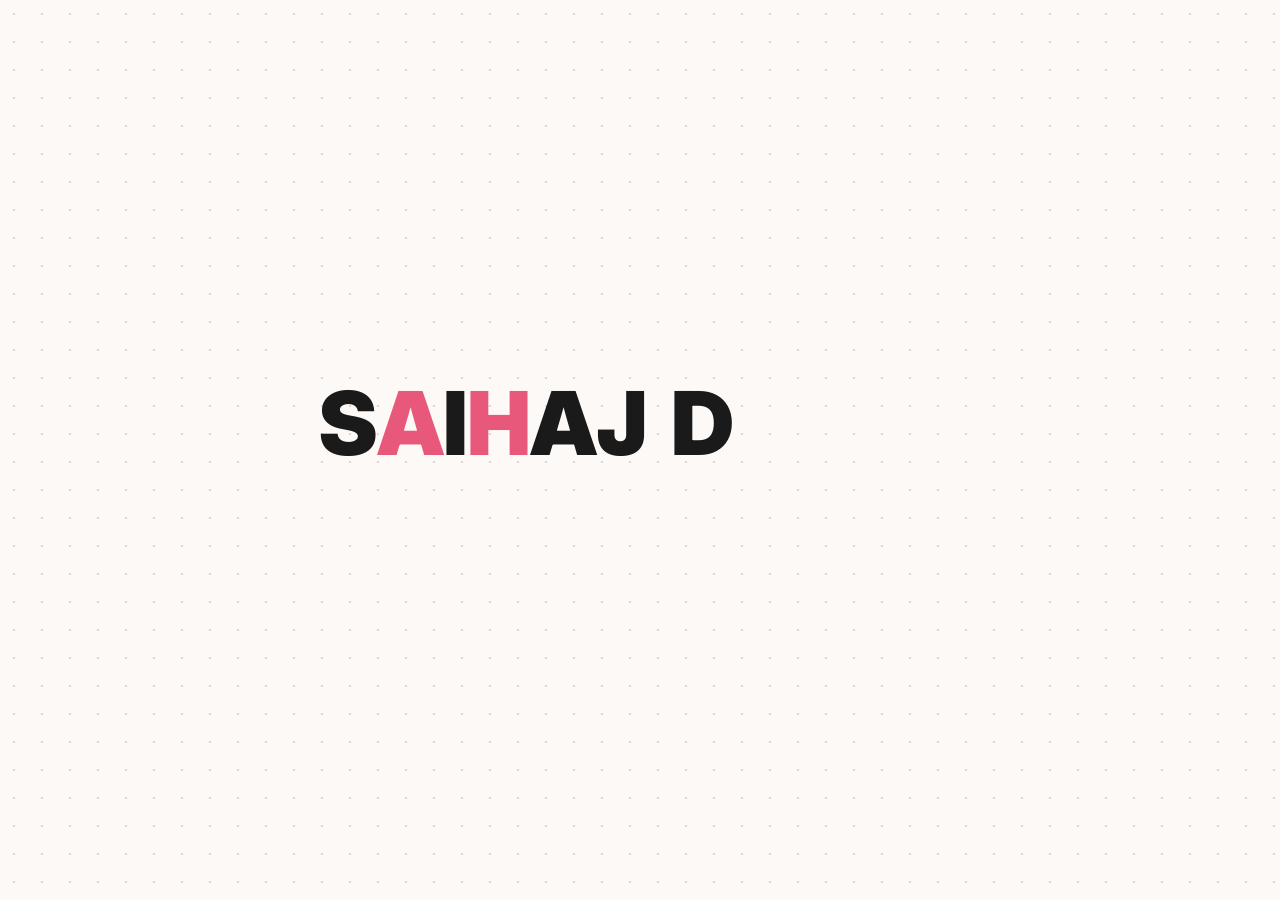
==== commit c91a3fa3: "Add interface sticker after digital experiences" ====
--- a/index.html
+++ b/index.html
@@ -197,7 +197,7 @@
 
     <div class="about-text">
       <p class="about-me-headline">
-        I am Saihaj, a <span style="white-space: nowrap;">UI/U<span style="position: relative; z-index: 2;">X</span><img src="assets/laptop sticker 1.png" class="animated-sticker sticker-1" style="height: 90px; padding: 0; background: transparent; border: none; box-shadow: none; margin: -30px -10px -30px -20px; position: relative; z-index: 1; vertical-align: middle;"> Design</span> student passionate about creating visual identities <span class="animated-sticker sticker-2">&#x1F3A8;</span> and digital experiences <span class="animated-sticker sticker-3">&#x2728;</span>
+        I am Saihaj, a <span style="white-space: nowrap;">UI/U<span style="position: relative; z-index: 2;">X</span><img src="assets/laptop sticker 1.png" class="animated-sticker sticker-1" style="height: 90px; padding: 0; background: transparent; border: none; box-shadow: none; margin: -30px -10px -30px -20px; position: relative; z-index: 1; vertical-align: middle;"> Design</span> student passionate about creating visual identities <span class="animated-sticker sticker-2">&#x1F3A8;</span> and digital experiences <img src="assets/interface.png" class="animated-sticker" style="height: 80px; padding: 0; background: transparent; border: none; box-shadow: none; margin: -25px 0; position: relative; z-index: 1; vertical-align: middle;">
       </p>
 
       <div style="margin-top: 30px; display: flex; gap: 15px; flex-wrap: wrap;">
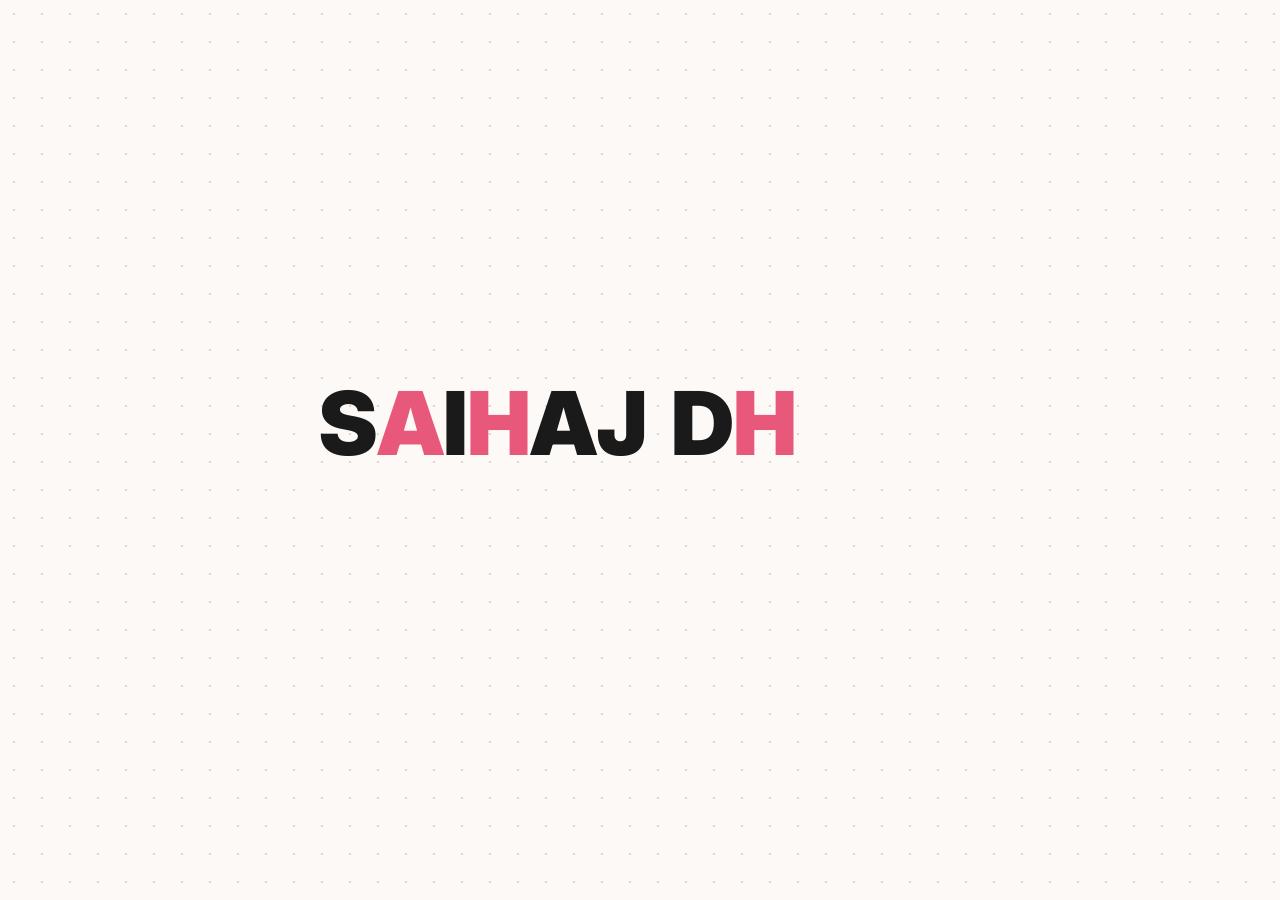
==== commit 47a3e7c6: "Tilt interface sticker slightly" ====
--- a/index.html
+++ b/index.html
@@ -197,7 +197,7 @@
 
     <div class="about-text">
       <p class="about-me-headline">
-        I am Saihaj, a <span style="white-space: nowrap;">UI/U<span style="position: relative; z-index: 2;">X</span><img src="assets/laptop sticker 1.png" class="animated-sticker sticker-1" style="height: 90px; padding: 0; background: transparent; border: none; box-shadow: none; margin: -30px -10px -30px -20px; position: relative; z-index: 1; vertical-align: middle;"> Design</span> student passionate about creating visual identities <span class="animated-sticker sticker-2">&#x1F3A8;</span> and digital experiences <img src="assets/interface.png" class="animated-sticker" style="height: 80px; padding: 0; background: transparent; border: none; box-shadow: none; margin: -25px 0; position: relative; z-index: 1; vertical-align: middle;">
+        I am Saihaj, a <span style="white-space: nowrap;">UI/U<span style="position: relative; z-index: 2;">X</span><img src="assets/laptop sticker 1.png" class="animated-sticker sticker-1" style="height: 90px; padding: 0; background: transparent; border: none; box-shadow: none; margin: -30px -10px -30px -20px; position: relative; z-index: 1; vertical-align: middle;"> Design</span> student passionate about creating visual identities <span class="animated-sticker sticker-2">&#x1F3A8;</span> and digital experiences <img src="assets/interface.png" class="animated-sticker" style="height: 80px; padding: 0; background: transparent; border: none; box-shadow: none; margin: -25px 0; position: relative; z-index: 1; vertical-align: middle; transform: rotate(-8deg);">
       </p>
 
       <div style="margin-top: 30px; display: flex; gap: 15px; flex-wrap: wrap;">
